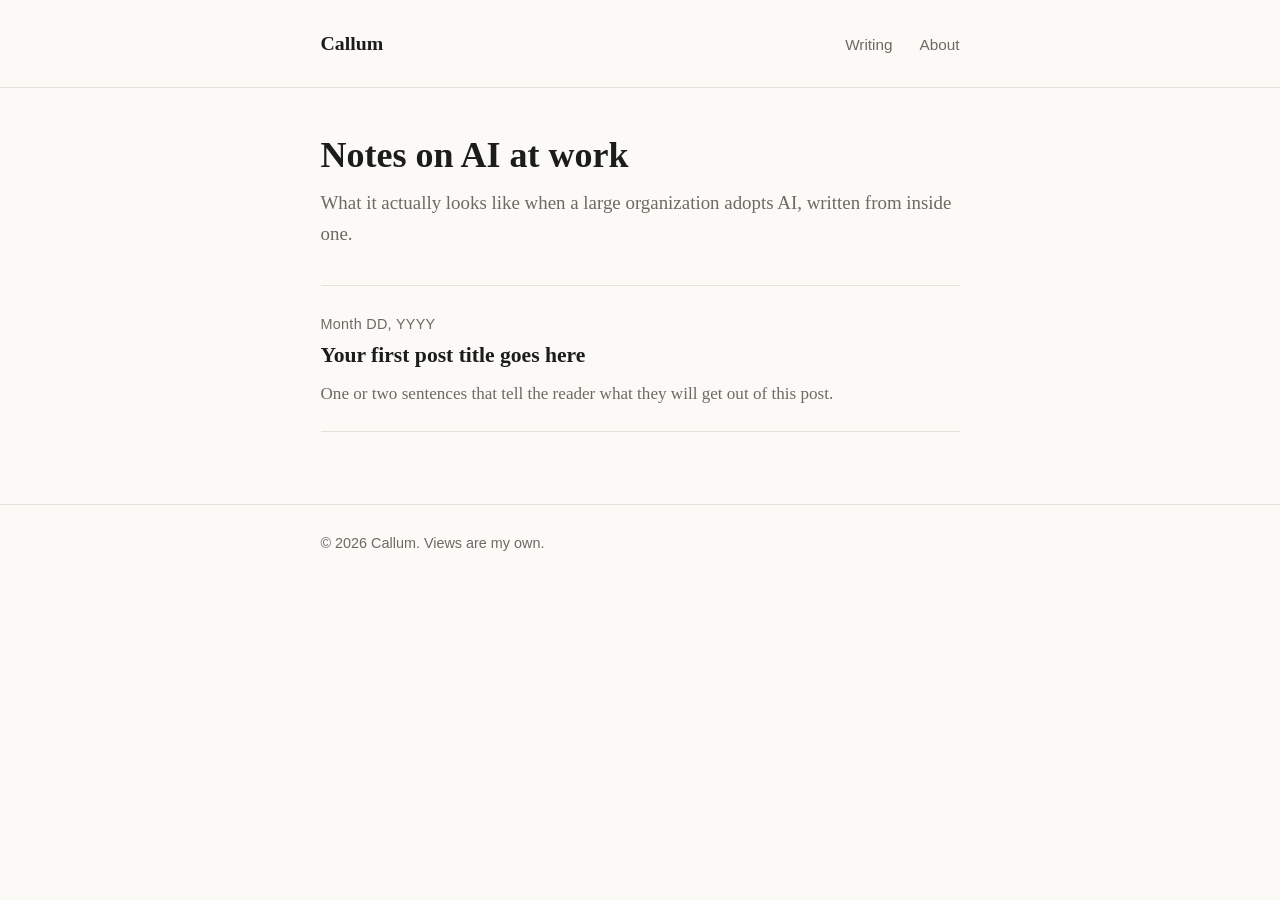
==== index.html @ d0e06c9f "Initial Site" ====
<!doctype html>
<html lang="en">
<head>
  <meta charset="utf-8">
  <meta name="viewport" content="width=device-width, initial-scale=1">
  <title>Callum | Notes on AI at Work</title>
  <meta name="description" content="Notes on how AI actually gets adopted inside large organizations, from someone doing the work.">
  <link rel="stylesheet" href="style.css">
</head>
<body>

  <header class="site">
    <div class="wrap">
      <a class="brand" href="index.html">Callum</a>
      <nav>
        <a href="index.html">Writing</a>
        <a href="about.html">About</a>
      </nav>
    </div>
  </header>

  <main>
    <div class="wrap">
      <h1>Notes on AI at work</h1>
      <p class="lede">What it actually looks like when a large organization adopts AI, written from inside one.</p>

      <ul class="post-list">
        <!-- Copy this block for each new post, newest first. -->
        <li>
          <span class="meta">Month DD, YYYY</span><br>
          <a class="title" href="posts/post-template.html">Your first post title goes here</a>
          <p>One or two sentences that tell the reader what they will get out of this post.</p>
        </li>
      </ul>
    </div>
  </main>

  <footer class="site">
    <div class="wrap">
      &copy; <span id="year"></span> Callum. Views are my own.
    </div>
  </footer>
  <script>document.getElementById('year').textContent = new Date().getFullYear();</script>

</body>
</html>
---- style.css ----
:root {
  --bg: #fbfaf7;
  --text: #1c1c1a;
  --muted: #6b6a63;
  --rule: #e4e1d8;
  --accent: #1f4e79;
  --measure: 38rem;
}

@media (prefers-color-scheme: dark) {
  :root {
    --bg: #161614;
    --text: #ecebe5;
    --muted: #a09f96;
    --rule: #2e2d29;
    --accent: #8db8e0;
  }
}

* { box-sizing: border-box; }

html { font-size: 18px; }

body {
  margin: 0;
  background: var(--bg);
  color: var(--text);
  font-family: Georgia, "Iowan Old Style", "Palatino Linotype", serif;
  line-height: 1.65;
}

.wrap {
  max-width: var(--measure);
  margin: 0 auto;
  padding: 0 1.25rem;
}

header.site {
  border-bottom: 1px solid var(--rule);
  padding: 1.5rem 0;
}

header.site .wrap {
  display: flex;
  justify-content: space-between;
  align-items: baseline;
  gap: 1rem;
}

header.site a.brand {
  font-weight: 700;
  font-size: 1.1rem;
  color: var(--text);
  text-decoration: none;
}

header.site nav a {
  margin-left: 1.25rem;
  font-family: -apple-system, "Helvetica Neue", Arial, sans-serif;
  font-size: 0.85rem;
  color: var(--muted);
  text-decoration: none;
}

header.site nav a:hover { color: var(--accent); }

main { padding: 2.5rem 0 4rem; }

h1, h2, h3 { line-height: 1.25; }
h1 { font-size: 2rem; margin: 0 0 0.5rem; }
h2 { font-size: 1.35rem; margin: 2.25rem 0 0.5rem; }

a { color: var(--accent); }

.lede { color: var(--muted); font-size: 1.05rem; margin-top: 0; }

.meta {
  font-family: -apple-system, "Helvetica Neue", Arial, sans-serif;
  font-size: 0.8rem;
  color: var(--muted);
  letter-spacing: 0.02em;
}

/* Post list on the homepage */
.post-list { list-style: none; padding: 0; margin: 2rem 0 0; }

.post-list li {
  padding: 1.25rem 0;
  border-top: 1px solid var(--rule);
}

.post-list li:last-child { border-bottom: 1px solid var(--rule); }

.post-list a.title {
  font-size: 1.2rem;
  font-weight: 700;
  color: var(--text);
  text-decoration: none;
}

.post-list a.title:hover { color: var(--accent); }

.post-list p { margin: 0.35rem 0 0; color: var(--muted); font-size: 0.95rem; }

/* Article body */
article p { margin: 0 0 1.15rem; }

article blockquote {
  margin: 1.5rem 0;
  padding-left: 1rem;
  border-left: 3px solid var(--accent);
  color: var(--muted);
}

article ul, article ol { padding-left: 1.4rem; margin: 0 0 1.15rem; }

article code {
  font-family: ui-monospace, Menlo, Consolas, monospace;
  font-size: 0.85em;
  background: var(--rule);
  padding: 0.1em 0.35em;
  border-radius: 3px;
}

article pre {
  background: var(--rule);
  padding: 1rem;
  overflow-x: auto;
  border-radius: 4px;
}

article pre code { background: none; padding: 0; }

.back { display: inline-block; margin-top: 2.5rem; font-family: -apple-system, Arial, sans-serif; font-size: 0.85rem; }

footer.site {
  border-top: 1px solid var(--rule);
  padding: 1.5rem 0 3rem;
  font-family: -apple-system, "Helvetica Neue", Arial, sans-serif;
  font-size: 0.8rem;
  color: var(--muted);
}

@media (max-width: 480px) {
  html { font-size: 17px; }
  h1 { font-size: 1.6rem; }
}
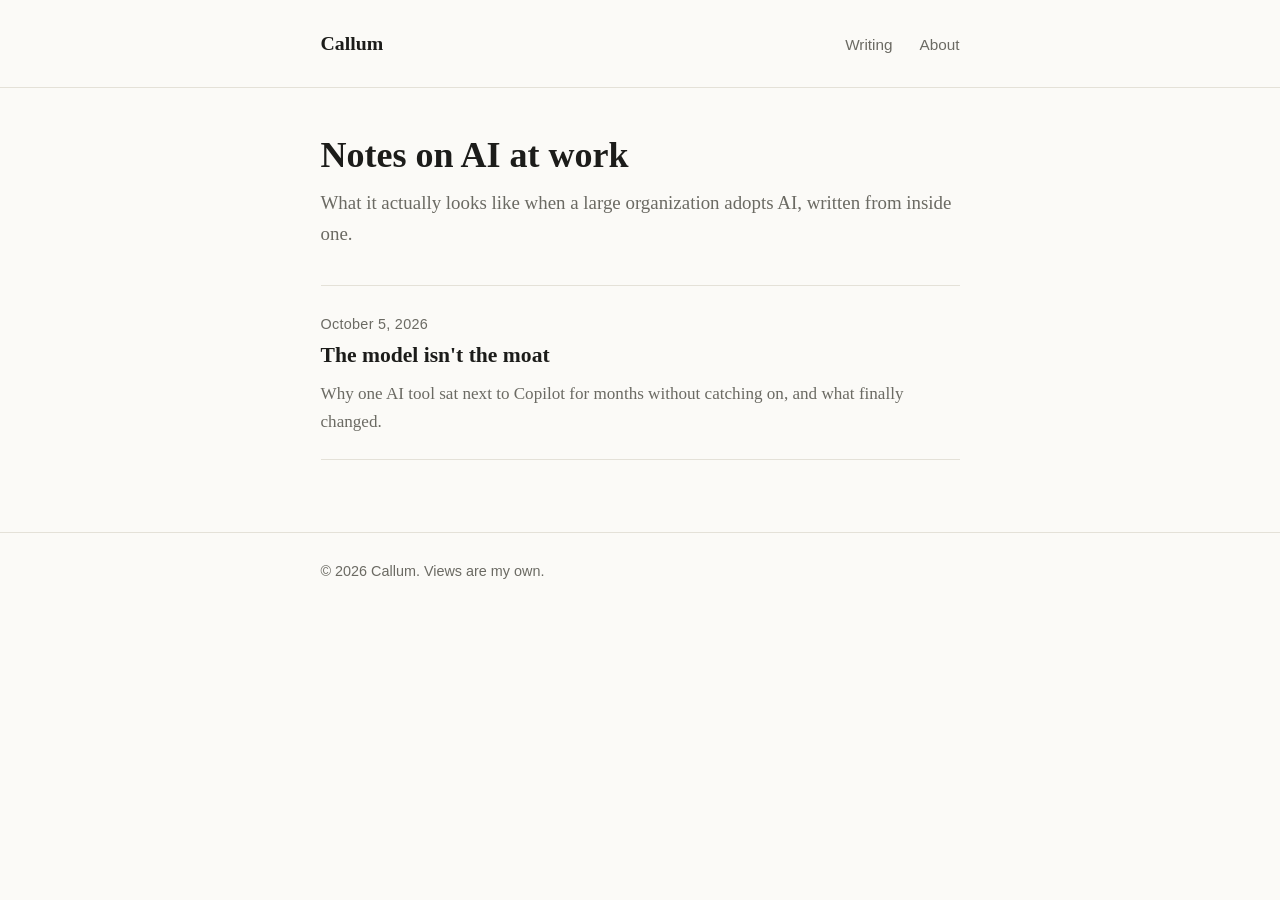
==== commit 2e7936ff: "post 10/5 09.44pm" ====
--- a/index.html
+++ b/index.html
@@ -27,9 +27,9 @@
       <ul class="post-list">
         <!-- Copy this block for each new post, newest first. -->
         <li>
-          <span class="meta">Month DD, YYYY</span><br>
-          <a class="title" href="posts/post-template.html">Your first post title goes here</a>
-          <p>One or two sentences that tell the reader what they will get out of this post.</p>
+          <span class="meta">October 5, 2026</span><br>
+          <a class="title" href="posts/the-model-isnt-the-moat.html">The model isn't the moat</a>
+          <p>Why one AI tool sat next to Copilot for months without catching on, and what finally changed.</p>
         </li>
       </ul>
     </div>
